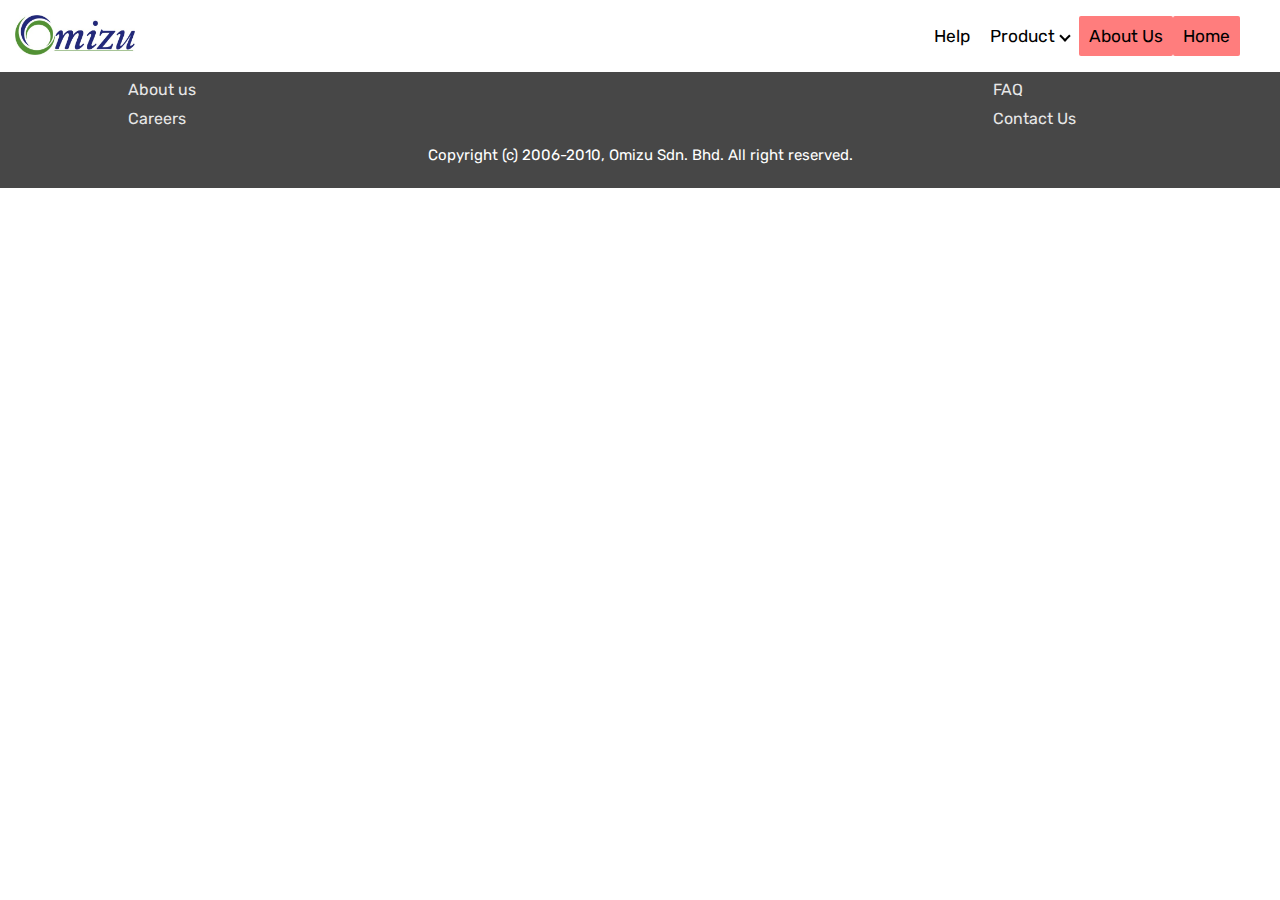
==== aboutus.html @ c0d577e2 "V7.1" ====
<!Doctype html>
<html lang="en">
<div id="container">

  <head>
        <!-- Global site tag (gtag.js) - Google Analytics -->
    <script async src="https://www.googletagmanager.com/gtag/js?id=UA-170457967-1"></script>
    <script>
      window.dataLayer = window.dataLayer || [];
      function gtag(){dataLayer.push(arguments);}
       gtag('js', new Date());

       gtag('config', 'UA-170457967-1');
    </script>
    <meta name="viewport" content="width=device-width, initial-scale=1.0">
    <title>Omizu | About us</title>
    <link rel="shortcut icon" href="img/favicon.png" type="image/png">
    <link rel="stylesheet" type="text/css" href="css/aboutus.css">
  </head>
  <header>
    <header>
      <nav id="navbar">
          <span onclick="openNav()">&#9776;</span>
          <a class="alg" href="#"><img class="logo" src="img/omizu-logo.jpg" alt="omizu logo"></a>
            <ul>
              <li class="a"><a id="a" onclick="undone()" class="cu" href="#" style="background-color: #ff7d7d;">Home</a></li>
              <li class="b"><a id="b" onclick="undone()" href="#" style="background-color: #ff7d7d;">About Us</a></li>
              <div class="drop">
                 <button class="dropbtn">Product <i class="arrow down"></i></button>
                 <div class="drop-content">
                  <div class="dropp">
                    <button class="homebtn"><a href="ht.html"><i class="arrow left"></i> Home Therapy</a></button>
                    <div class="home-content">
                      <a href="ch.html">Chinese Herbs</a>
                    </div>
                  </div>
                   <a class="nav-bapII" href="bapII.html">Body Acu-Pro II</a>
                   <a href="osz.html">Oshinizu</a>
                 </div>
              </div>
              <li class="d"><a id="d" href="help.html">Help</a></li>
            </ul>
        </nav>
    </header>

<div id="msnav" class="snav">
  <div id="snava">
    <a id="close" href="javascript:void(0)" class="close" onclick="cNav()"><img src="img/x.png" alt="X" class="x"></a>
    <a class="home" href="index.html">Home</a>
    <a href="aboutus.html">About Us</a>
    <button class="nsect" href="#">Product  <i class="arrow down"></i></button>
    <div class="nsec" >
      <a href="bapII.html"><i class="arrow right"></i>Body Acu-Pro II</a>
      <a href="ht.html"><i class="arrow right"></i>Home Therapy</a>
      <a href="osz.html"><i class="arrow right"></i>Oshinizu</a>
    </div>
    <a href="help.html">Help</a>
  </div>
</div>

  <body>

  </body>

  <footer>
    <div class="omz">
      <h3 class="h12">Omizu</h3>
      <a onclick="undone()" href="#" class="f1">About us</a>
      <a onclick="undone()" href="#" class="f1">Careers</a>
    </div>

    <div class="cs">
      <h3 class="h12">Customer Service</h3>
      <a href="help.html" class="f1">FAQ</a>
      <a href="help.html" class="f1">Contact Us</a>
    </div>

    <div class="copy">
      <p>Copyright (c) 2006-2010, Omizu Sdn. Bhd. All right reserved.</p>
    </div>
</div>
</footer>
</html>

<script type="text/javascript">
  var sideNav = document.getElementById("msnav")
  var sideNavA = document.getElementById("snava")
  var nav = document.getElementsByClassName("nsect")
  var i;

  function openNav() {
    msnav.style.width = "50%";
    msnav.style.height = "110%"
    msnav.style.filter = "drop-shadow(2px 2px 5px #000000)";
    snava.style.display = "block";
    document.body.style.overflow = "hidden";
  }

  function cNav() {
    msnav.style.width = "0";
    msnav.style.height = "0"
    snava.style.display = "none";
    document.body.style.overflow = "auto";
  }

  function undone() {
    alert("Under contruction!");
  }

  for (i = 0; i < nav.length; i++) {
    nav[i].addEventListener("click", function() {
      this.classList.toggle("active");
      var content = this.nextElementSibling;
      if (content.style.display === "block") {
        content.style.display = "none"; 
      } else {
        content.style.display = "block";
      }
    })
  }
</script>
---- css/aboutus.css ----
@import url('https://fonts.googleapis.com/css?family=Rubik');
@import url('https://fonts.googleapis.com/css?family=Lato');

* {
  box-sizing: border-box;
}

span {
  display: none;
  cursor: pointer;
}

.snav a {
  text-decoration: none;
  color: #FFFFFF;
  display: none;
}

header {
  z-index: 5;
  background-color: #FFFFFF;
  position: fixed;
  left: 0;
  right: 0;
}

body {
  margin: 0;
  padding-right: 0;
}

#container {
  overflow-x: hidden;
}

.alg {
  width: 120px;
  display: block;
}

.logo {
  width: 120px;
  height: 40px;
  cursor: pointer;
  position: absolute;
  z-index: 1;
  margin: 15px 0px 0px 15px;
}

li a {
  text-decoration: none;
  color: #000000;
  font-family: 'Rubik', sans-serif;
  display: inline;
  z-index: 1;
  padding: 10px;
  float: right;
  font-size: 13pt;
  border-radius: 2px;
}

nav ul{
  margin-right: 40px;
  float: right;
  display: grid;
  grid-template-rows: 1fr;
  grid-template-columns: auto;
}

nav li {
  border-radius: 2px;
  display: inline;
}

.a {
  justify-self: center;
  align-self: center;
  grid-column: 4/4;
  grid-row: 1/1;
}

.b {
  justify-self: center;
  align-self: center;
  grid-column: 3/3;
  grid-row: 1/1;
}

.drop {
  justify-self: center;
  align-self: center;
  grid-column: 2/2;
  grid-row: 1/1;
}

.d {
  justify-self: center;
  align-self: center;
  grid-column: 1/1;
  grid-row: 1/1;
}

.dropbtn , .homebtn{
  border: 0;
  background-color: #fff;
  text-decoration: none;
  color: #000000;
  font-family: 'Rubik', sans-serif;
  display: inline;
  z-index: 1;
  padding: 10px;
  float: right;
  font-size: 13pt;
  border-radius: 2px;
  transition: 350ms linear;
}

.navbar a:hover, .drop:hover .dropbtn {
  transition: 350ms linear;
  background-color: #c5c5c5;
}

.dropp:hover .homebtn {
  transition: 350ms linear;
  background-color: rgb(241, 241, 241);
}

nav ul li:hover {
  transition: 350ms linear;
  background-color: #c5c5c5;
}

.drop-content , .home-content{
  display: none;
  position: absolute;
  margin-top: 40px;
  z-index: 1;
  background-color: white;
  border-radius: 2px;
}

.nav-bapII {
  margin-top: 40px;
}

.drop {
  overflow: hidden;
}

.drop-content a:hover {
  transition: 350ms linear;
  background-color: rgb(241, 241, 241);
}

.drop-content a {
  text-decoration: none;
  color: #000000;
  font-family: 'Rubik', sans-serif;
  display: block;
  text-align: left;
  padding: 10px;
  float: right;
  font-size: 13pt;
  border-radius: 2px;
  float: none;
  transition: 350ms linear;
}

.homebtn {
  padding: 0;
  width: 100%;
}

.home-content {
  width: 100%;
  margin-top: 0px;
  margin-left: -147px;
}

.home-content a {
  justify-self: center;
  align-self: center;
}

.drop:hover .drop-content , .dropp:hover .home-content{
  display: block;
}

@media only screen and (max-width: 540px) {
  .logo {
    margin-left: auto;
    margin-right: auto;
    display: block;
  }

  #a {
    display: inline;
    float: left;
    margin-top: 10px;
    margin-left: -10px;
  }

  #b {
    display: inline;
    float: left;
    margin-top: 10px;
    margin-left: -10px;
  }

  #c {
    display: inline;
    float: right;
    margin-top: 10px;
    margin-right: 30px;
  }

  #d {
    display: inline;
    float: right;
    margin-top: 10px;
    margin-right: 30px;
  }

  .head {
    padding-top: 65px !important;
  }

  nav {
    padding-bottom: 20px;
  }

  .h1 {
    color: #000000 !important;
  }
  
  .nsect {
    width: 100%;
    height: 100%;
    border: 0;  
    padding: 10px;
    color: rgb(0, 0, 0);
    background-color: #FFFFFF;
    display: block;
    margin: 10px 0 10px 0 !important;
    font-size: 20px;
    font-style: normal;
    text-align: center;
    font-family: 'Lato', sans-serif;
  }

  .nsec {
    display: none;
  }
  
  .nsec a {
    background-color: #ebebeb;
  }
}

@media only screen and (max-width: 485px) {
  span {
    display: block;
    float: right;
    color: #000000;
    font-size: 30px;
    margin-top: 2px;
    margin-right: 30px;
  }

  .snav {
    right: 0;
    background-color: #FFFFFF;
    height: 0;
    width: 0;
    z-index: 6;
    position: absolute;
    transition: 0.3s;
  }

  .snav a {
    padding: 10px;
    color: #FFFFFF;
    background-color: #474747;
    border: 4px solid #333333;
    border-radius: 10px;
    display: block;
    font-size: 16px;
    font-style: normal;
    text-align: center;
    margin: 8px 10px 8px 0px;
    margin-left: 15px;
    font-family: 'Lato', sans-serif;
  }

  .snav a:hover {
    transition: 0.2s;
    background-color: #898989;
    border-color: #333333;
  }

  .home {
    margin-top: 25px !important;
  }

  .x {
    width: 50%;
    height: 50%;
  }

  #snava {
    padding-top: 20px;
    padding-bottom: 20px;
    display: none;
  }

  .close {
    padding: 0 !important;
    margin-top: -5px !important;
    float: right;
    background-color: transparent !important;
    border: 0px !important;
    width: 20%;
    height: 20%;
    transition: transform 1s;
  }

  .close:hover {
    background-color: transparent !important;
    transform: rotate(360deg);
  }

  .logo {
    width: 120px;
    margin-left: 0px !important;
    display: block;
  }

  header {
    height: 75px;
  }

  body {
    padding: 0 !important;
  }

  ul li {
    display: none;
  }

  nav {
    padding-bottom: 0 !important;
  }

  .head {
    padding-top: 35px !important;
    padding-bottom: 0 !important;
  }

  .sticky {
    position: relative;
  }

  .sticky+.content {
    padding-top: 0;
  }

  .h1 {
    text-align: center;
    word-break: break-all;
    color: #000000 !important;
    margin-right: 10px;
    margin-left: 10px;
  }

  .omz {
    display: none;
  }

  .omz a {
    display: none;
  }

  .omz h3 {
    display: none;
  }

  .cs {
    display: none;
  }

  .cs a {
    display: none;
  }

  .cs h3 {
    display: none;
  }

  footer {
    margin-top: 0 !important;
    padding: 0px !important;
    height: 28px;
  }

  .copy {
    margin: 0 !important;
  }

  .copy p {
    font-size: 10px;
  }

  .nsect {
    width: 100%;
    border: 0;  
    padding: 10px;
    color: rgb(0, 0, 0);
    background-color: #FFFFFF;
    display: block;
    margin: 10px 0 10px 0 !important;
    font-size: 18px;
    font-style: normal;
    text-align: center;
    font-family: 'Lato', sans-serif;
  }

  .nsec {
    display: none;
  }

  .nsec a {
    background-color: #ebebeb;
  }
}

.head {
  padding-top: 80px;
  padding-left: 10px;
  padding-bottom: 30px;
  color: #000000;
  font-family: 'Rubik', sans-serif;
  text-align: center;
}

.head a {
  text-decoration: none;
}

.head a:hover {
  color: #1d0e72;
}

.co {
  background-color: #474747;
  border: none;
  color: #FFFFFF;
  text-align: center;
  text-decoration: none;
  display: inline-block;
  font-size: 18px;
  padding-left: 40px;
  padding-right: 40px;
  padding-top: 15px;
  padding-bottom: 15px;
}

.co:hover {
  color: #000000;
  background-color: #b5b5b5;
}

footer {
  font-family: Arial, Helvetica, sans-serif;
  background-color: #474747;
  position: absolute;
  left: 0;
  right: 0;
  padding-bottom: 50px;
}

.h1 {
  color: #e8e8e8;
  font-family: Arial, Helvetica, sans-serif;
}

.f1 {
  text-decoration: none;
  color: #e8e8e8;
  font-family: 'Rubik', sans-serif;
  margin-bottom: 10px;
}

.f1:hover {
  text-decoration: underline;
}

.omz {
  display: inline-grid;
  float: left;
  margin-left: 10%;
}

.h12 {
  color: #FFFFFF;
}

.cs {
  display: inline-grid;
  float: right;
  margin-right: 10%;
}

.copy {
  display: inline-grid;
  color: #FFFFFF;
  font-family: 'Rubik', sans-serif;
  font-size: 15px;
  left: 0;
  right: 0;
  position: absolute;
  text-align: center;
  display: inline-block;
  margin-top: 110px;
}

.arrow {
  border: solid black;
  border-width: 0 2px 2px 0;
  display: inline-block;
  padding: 3px;
  margin-left: 2px;
  margin-bottom: 2px;
}

.down {
  transform: rotate(45deg);
  -webkit-transform: rotate(45deg);
}

.left {
  transform: rotate(-225deg);
  -webkit-transform: rotate(-225deg);
}
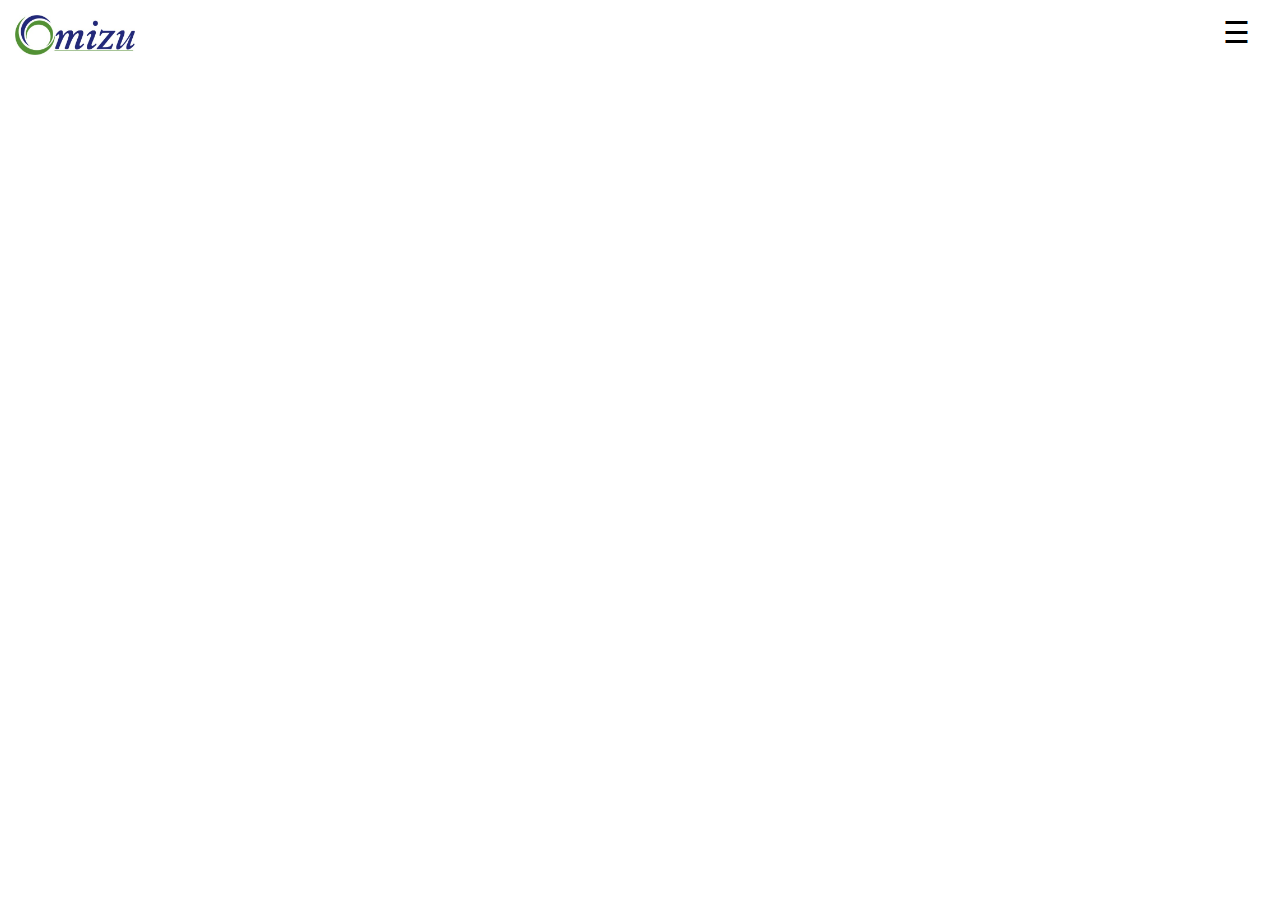
==== commit bb204ee8: "V7.2" ====
--- a/aboutus.html
+++ b/aboutus.html
@@ -15,12 +15,13 @@
     <meta name="viewport" content="width=device-width, initial-scale=1.0">
     <title>Omizu | About us</title>
     <link rel="shortcut icon" href="img/favicon.png" type="image/png">
+    <link rel="stylesheet" type="text/css" href="css/nav.css">
     <link rel="stylesheet" type="text/css" href="css/aboutus.css">
   </head>
   <header>
     <header>
       <nav id="navbar">
-          <span onclick="openNav()">&#9776;</span>
+        <span id="open" onclick="openNav()">&#9776;</span>
           <a class="alg" href="#"><img class="logo" src="img/omizu-logo.jpg" alt="omizu logo"></a>
             <ul>
               <li class="a"><a id="a" onclick="undone()" class="cu" href="#" style="background-color: #ff7d7d;">Home</a></li>
@@ -40,23 +41,22 @@
               </div>
               <li class="d"><a id="d" href="help.html">Help</a></li>
             </ul>
-        </nav>
+            <div id="msnav" class="">
+              <span id="close" class="close" onclick="cNav()">&#10006;</span>
+              <div id="snava">
+                <a class="home" href="index.html">Home</a>
+                <a href="aboutus.html">About Us</a>
+                <button class="nsect" href="#">Product  <i class="arrow down"></i></button>
+                <div id="nsec" class="nsec" >
+                    <a href="bapII.html"><i class="arrow right"></i>Body Acu-Pro II</a>
+                    <a href="ht.html"><i class="arrow right"></i>Home Therapy</a>
+                    <a href="osz.html"><i class="arrow right"></i>Oshinizu</a>
+                </div>
+                <a href="help.html">Help</a>
+              </div>
+            </div>
+          </nav>
     </header>
-
-<div id="msnav" class="snav">
-  <div id="snava">
-    <a id="close" href="javascript:void(0)" class="close" onclick="cNav()"><img src="img/x.png" alt="X" class="x"></a>
-    <a class="home" href="index.html">Home</a>
-    <a href="aboutus.html">About Us</a>
-    <button class="nsect" href="#">Product  <i class="arrow down"></i></button>
-    <div class="nsec" >
-      <a href="bapII.html"><i class="arrow right"></i>Body Acu-Pro II</a>
-      <a href="ht.html"><i class="arrow right"></i>Home Therapy</a>
-      <a href="osz.html"><i class="arrow right"></i>Oshinizu</a>
-    </div>
-    <a href="help.html">Help</a>
-  </div>
-</div>
 
   <body>
 
@@ -82,40 +82,4 @@
 </footer>
 </html>
 
-<script type="text/javascript">
-  var sideNav = document.getElementById("msnav")
-  var sideNavA = document.getElementById("snava")
-  var nav = document.getElementsByClassName("nsect")
-  var i;
-
-  function openNav() {
-    msnav.style.width = "50%";
-    msnav.style.height = "110%"
-    msnav.style.filter = "drop-shadow(2px 2px 5px #000000)";
-    snava.style.display = "block";
-    document.body.style.overflow = "hidden";
-  }
-
-  function cNav() {
-    msnav.style.width = "0";
-    msnav.style.height = "0"
-    snava.style.display = "none";
-    document.body.style.overflow = "auto";
-  }
-
-  function undone() {
-    alert("Under contruction!");
-  }
-
-  for (i = 0; i < nav.length; i++) {
-    nav[i].addEventListener("click", function() {
-      this.classList.toggle("active");
-      var content = this.nextElementSibling;
-      if (content.style.display === "block") {
-        content.style.display = "none"; 
-      } else {
-        content.style.display = "block";
-      }
-    })
-  }
-</script>
+<script src="js/js.js"></script>
--- a/css/nav.css
+++ b/css/nav.css
@@ -0,0 +1,773 @@
+* {
+    box-sizing: border-box;
+}
+  
+span {
+    display: none;
+    cursor: pointer;
+  }
+  
+.snav a {
+    text-decoration: none;
+    color: #FFFFFF;
+    display: none;
+}
+  
+header {
+    z-index: 5;
+    background-color: #FFFFFF;
+    position: fixed;
+    left: 0;
+    right: 0;
+}
+  
+body {
+    margin: 0;
+    padding-right: 0;
+}
+  
+#container {
+    overflow-x: hidden;
+}
+  
+.alg {
+    width: 120px;
+    display: block;
+}
+  
+.logo {
+    width: 120px;
+    height: 40px;
+    cursor: pointer;
+    position: absolute;
+    z-index: 1;
+    margin: 15px 0px 0px 15px;
+}
+  
+li a {
+    text-decoration: none;
+    color: #000000;
+    font-family: 'Rubik', sans-serif;
+    display: inline;
+    z-index: 1;
+    padding: 10px;
+    float: right;
+    font-size: 13pt;
+    border-radius: 2px;
+}
+  
+nav ul{
+    margin-right: 40px;
+    float: right;
+    display: grid;
+    grid-template-rows: 1fr;
+    grid-template-columns: auto;
+}
+  
+nav li {
+    border-radius: 2px;
+    display: inline;
+}
+  
+.a {
+    justify-self: center;
+    align-self: center;
+    grid-column: 4/4;
+    grid-row: 1/1;
+}
+  
+.b {
+    justify-self: center;
+    align-self: center;
+    grid-column: 3/3;
+    grid-row: 1/1;
+}
+  
+.drop {
+    justify-self: center;
+    align-self: center;
+    grid-column: 2/2;
+    grid-row: 1/1;
+}
+  
+.d {
+    justify-self: center;
+    align-self: center;
+    grid-column: 1/1;
+    grid-row: 1/1;
+}
+  
+.dropbtn , .homebtn{
+    border: 0;
+    background-color: #fff;
+    text-decoration: none;
+    color: #000000;
+    font-family: 'Rubik', sans-serif;
+    display: inline;
+    z-index: 1;
+    padding: 10px;
+    float: right;
+    font-size: 13pt;
+    border-radius: 2px;
+    transition: 350ms linear;
+}
+  
+.navbar a:hover, .drop:hover .dropbtn {
+    transition: 350ms linear;
+    background-color: #c5c5c5;
+}
+  
+.dropp:hover .homebtn {
+    transition: 350ms linear;
+    background-color: rgb(241, 241, 241);
+}
+  
+nav ul li:hover {
+    transition: 350ms linear;
+    background-color: #c5c5c5;
+}
+  
+.drop-content , .home-content{
+    display: none;
+    position: absolute;
+    margin-top: 40px;
+    z-index: 1;
+    background-color: white;
+    border-radius: 2px;
+}
+  
+.drop:hover .drop-content , .dropp:hover .home-content{
+  display: block;
+}
+
+.wk {
+  background-color: #f3f3f3;
+  padding: 2px;
+}
+
+.nav-bapII {
+    margin-top: 40px;
+}
+  
+.drop {
+    overflow: hidden;
+}
+  
+.drop-content a:hover {
+    transition: 350ms linear;
+    background-color: rgb(241, 241, 241);
+}
+  
+.drop-content a {
+    text-decoration: none;
+    color: #000000;
+    font-family: 'Rubik', sans-serif;
+    display: block;
+    text-align: left;
+    padding: 10px;
+    float: right;
+    font-size: 13pt;
+    border-radius: 2px;
+    float: none;
+    transition: 350ms linear;
+}
+
+.homebtn {
+    padding: 0;
+    width: 100%;
+}
+ 
+.home-content {
+    width: 100% !important;
+    margin-top: 0px !important;
+    margin-left: -147px !important;
+}
+  
+.home-content a {
+    justify-self: center;
+    align-self: center;
+}
+
+.msnav {
+    background-color: #fff;
+    padding: 0 0 0 0;
+    margin-right: 0 !important;
+    transition: ease 200ms;
+  }
+  
+  .close {
+    margin: 15px 30px 0 0;
+    position: relative;
+    float: right;
+    transition: ease 500ms;
+    display: none;
+  }
+  
+  #snava {
+    padding-top: 60px;
+    display: none;
+    transition: ease 500ms;
+  }
+  
+  .msnav a {
+    text-align: center;
+    z-index: 1;
+    display: list-item;
+    padding: 10px;
+    margin: 10px 0 10px 0 !important;
+    text-decoration: none;
+    color: #000;
+    font-size: 18px;
+    font-style: normal;
+    font-family: 'Lato', sans-serif;
+    transition: ease 500ms;
+  }
+  
+  .nsec {
+    display: none;
+    background-color: #f3f3f3;
+    transition: ease 500ms;
+  }
+
+  .down {
+    transform: rotate(45deg);
+    -webkit-transform: rotate(45deg);
+  }
+  
+  .left {
+    transform: rotate(-225deg);
+    -webkit-transform: rotate(-225deg);
+  }
+
+  .right {
+    transform: rotate(-45deg);
+    -webkit-transform: rotate(-45deg);
+    margin-right: 10px;
+  }
+
+  
+
+  .sec3 {
+    max-height: 0;
+    overflow: hidden;
+    background-color: #2c2c2c;
+    transition: 0.5s;
+  }
+  
+  .sec3 img{
+    cursor: pointer;
+    width: 15%;
+    margin-top: 50px;
+    margin-bottom: 50px;
+    margin-left: 20px;
+    border-radius: 5px;
+  }
+
+  #open {
+    display: none;
+  }
+
+  @media (min-width: 1025px) and (max-width: 1280px) {
+    /*Tablet portrait*/
+    #open {
+      display: block;
+    }
+
+    span {
+      display: block;
+      float: right;
+      color: #000000;
+      font-size: 30px;
+      margin-top: 15px;
+      margin-right: 30px;
+    }
+  
+    .snav {
+      right: 0;
+      background-color: #FFFFFF;
+      height: 0;
+      width: 0;
+      z-index: 6;
+      position: absolute;
+      transition: 0.3s;
+    }
+  
+    .snav a {
+      padding: 10px;
+      color: rgb(0, 0, 0);
+      background-color: #FFFFFF;
+      display: block;
+      margin: 10px 0 10px 0;
+      font-size: 18px;
+      font-style: normal;
+      text-align: center;
+      font-family: 'Lato', sans-serif;
+    }
+  
+    .snav a:hover {
+      transition: 0.2s;
+      background-color: #d6d6d6;
+    }
+  
+    .home {
+      margin-top: 25px !important;
+    }
+  
+    .x {
+      width: 50%;
+      height: 50%;
+    }
+  
+    header {
+      height: 75px;
+    }
+  
+    body {
+      padding: 0 !important;
+    }
+  
+    nav ul {
+      display: none;
+    }
+  
+    .head {
+      padding-top: 35px !important;
+      padding-bottom: 0 !important;
+    }
+  
+    .sticky {
+      position: relative;
+    }
+  
+    .sticky+.content {
+      padding-top: 0;
+    }
+  
+    .h1 {
+      text-align: center;
+      word-break: break-all;
+      color: #000000 !important;
+      margin: 50px 10px 0px 10px;
+    }
+  
+    .omz {
+      display: none !important;
+    }
+  
+    .cs {
+      display: none !important;
+    }
+  
+    footer {
+      margin-top: 0 !important;
+      padding: 0px !important;
+      height: 28px;
+    }
+  
+    .copy {
+      margin: 0 !important;
+    }
+  
+    .copy p {
+      font-size: 10px;
+    }
+  
+    .nsect {
+      width: 100%;
+      border: 0;  
+      padding: 10px;
+      color: rgb(0, 0, 0);
+      background-color: #FFFFFF;
+      display: block;
+      margin: 10px 0 10px 0 !important;
+      font-size: 18px;
+      font-style: normal;
+      text-align: center;
+      font-family: 'Lato', sans-serif;
+    }
+  
+    .sec3 img {
+      align-self: center;
+      width: 150px !important;
+    }
+  }
+  
+  @media (min-width: 768px) and (max-width: 1024px) { 
+      /*Tablet landscape*/
+      #open {
+        display: block;
+      }
+      
+      span {
+        display: block;
+        float: right;
+        color: #000000;
+        font-size: 30px;
+        margin-top: 15px;
+        margin-right: 30px;
+      }
+    
+      .snav {
+        right: 0;
+        background-color: #FFFFFF;
+        height: 0;
+        width: 0;
+        z-index: 6;
+        position: absolute;
+        transition: 0.3s;
+      }
+    
+      .snav a {
+        padding: 10px;
+        color: rgb(0, 0, 0);
+        background-color: #FFFFFF;
+        display: block;
+        margin: 10px 0 10px 0;
+        font-size: 18px;
+        font-style: normal;
+        text-align: center;
+        font-family: 'Lato', sans-serif;
+      }
+    
+      .snav a:hover {
+        transition: 0.2s;
+        background-color: #d6d6d6;
+      }
+    
+      .home {
+        margin-top: 25px !important;
+      }
+    
+      .x {
+        width: 50%;
+        height: 50%;
+      }
+    
+      header {
+        height: 75px;
+      }
+    
+      body {
+        padding: 0 !important;
+      }
+    
+      nav ul {
+        display: none;
+      }
+    
+      .head {
+        padding-top: 35px !important;
+        padding-bottom: 0 !important;
+      }
+    
+      .sticky {
+        position: relative;
+      }
+    
+      .sticky+.content {
+        padding-top: 0;
+      }
+    
+      .h1 {
+        text-align: center;
+        word-break: break-all;
+        color: #000000 !important;
+        margin: 50px 10px 0px 10px;
+      }
+    
+      .omz {
+        display: none !important;
+      }
+    
+      .cs {
+        display: none !important;
+      }
+    
+      footer {
+        margin-top: 0 !important;
+        padding: 0px !important;
+        height: 28px;
+      }
+    
+      .copy {
+        margin: 0 !important;
+      }
+    
+      .copy p {
+        font-size: 10px;
+      }
+    
+      .nsect {
+        width: 100%;
+        border: 0;  
+        padding: 10px;
+        color: rgb(0, 0, 0);
+        background-color: #FFFFFF;
+        display: block;
+        margin: 10px 0 10px 0 !important;
+        font-size: 18px;
+        font-style: normal;
+        text-align: center;
+        font-family: 'Lato', sans-serif;
+      }
+    
+      .sec3 img {
+        align-self: center;
+        width: 150px !important;
+      }
+  }
+
+  @media (min-width: 481px) and (max-width: 767) {
+      /*Smartphone*/
+   #open {
+      display: block;
+   }
+
+    span {
+    display: block;
+    float: right;
+    color: #000000;
+    font-size: 30px;
+    margin-top: 15px;
+    margin-right: 30px;
+  }
+
+  .snav {
+    right: 0;
+    background-color: #FFFFFF;
+    height: 0;
+    width: 0;
+    z-index: 6;
+    position: absolute;
+    transition: 0.3s;
+  }
+
+  .snav a {
+    padding: 20px;
+    color: rgb(0, 0, 0);
+    background-color: #FFFFFF;
+    display: block;
+    margin: 10px 0 10px 0;
+    font-size: 20px;
+    font-style: bold;
+    text-align: center;
+    font-family: 'Lato', sans-serif;
+  }
+
+  .snav a:hover {
+    transition: 0.2s;
+    background-color: #d6d6d6;
+  }
+
+  .home {
+    margin-top: 25px !important;
+  }
+
+  .x {
+    width: 50%;
+    height: 50%;
+  }
+
+  .logo {
+    width: 120px;
+    margin-left: 0px !important;
+    display: block;
+  }
+
+  header {
+    height: 75px;
+  }
+
+  body {
+    padding: 0 !important;
+  }
+
+  ul li, ul div {
+    display: none;
+  }
+
+  .head {
+    padding-top: 35px !important;
+    padding-bottom: 0 !important;
+  }
+
+  .sticky {
+    position: relative;
+  }
+
+  .sticky+.content {
+    padding-top: 0;
+  }
+
+  .h1 {
+    text-align: center;
+    word-break: break-all;
+    color: #000000 !important;
+    margin: 40px 5px 0px 10px !important;
+  }
+
+  .omz {
+    display: none !important;
+  }
+
+  .cs {
+    display: none !important;
+  }
+
+  footer {
+    margin-top: 0 !important;
+    padding: 0px !important;
+    height: 28px;
+  }
+
+  .copy {
+    margin: 0 !important;
+  }
+
+  .copy p {
+    font-size: 10px;
+  }
+  
+  .nsect {
+    width: 100%;
+    border: 0;  
+    padding: 10px;
+    color: rgb(0, 0, 0);
+    background-color: #FFFFFF;
+    display: block;
+    margin: 10px 0 10px 0 !important;
+    font-size: 18px;
+    font-style: normal;
+    text-align: center;
+    font-family: 'Lato', sans-serif;
+  }
+
+  .sec3 img {
+    align-self: center;
+    width: 150px !important;
+  }
+}
+
+@media (min-width: 320px) and (max-width: 480px) {
+  #open {
+    display: block;
+  }
+
+span {
+    display: block;
+    float: right;
+    color: #000000;
+    font-size: 30px;
+    margin-top: 15px;
+    margin-right: 30px;
+  }
+
+  .snav {
+    right: 0;
+    background-color: #FFFFFF;
+    height: 0;
+    width: 0;
+    z-index: 6;
+    position: absolute;
+    transition: 0.3s;
+  }
+
+  .snav a {
+    padding: 10px;
+    color: rgb(0, 0, 0);
+    background-color: #FFFFFF;
+    display: block;
+    margin: 10px 0 10px 0;
+    font-size: 18px;
+    font-style: normal;
+    text-align: center;
+    font-family: 'Lato', sans-serif;
+  }
+
+  .snav a:hover {
+    transition: 0.2s;
+    background-color: #d6d6d6;
+  }
+
+  .home {
+    margin-top: 25px !important;
+  }
+
+  .x {
+    width: 50%;
+    height: 50%;
+  }
+
+  header {
+    height: 75px;
+  }
+
+  body {
+    padding: 0 !important;
+  }
+
+  nav ul {
+    display: none;
+  }
+
+  .head {
+    padding-top: 35px !important;
+    padding-bottom: 0 !important;
+  }
+
+  .sticky {
+    position: relative;
+  }
+
+  .sticky+.content {
+    padding-top: 0;
+  }
+
+  .h1 {
+    text-align: center;
+    word-break: break-all;
+    color: #000000 !important;
+    margin: 50px 10px 0px 10px;
+  }
+
+  .omz {
+    display: none !important;
+  }
+
+  .cs {
+    display: none !important;
+  }
+
+  footer {
+    margin-top: 0 !important;
+    padding: 0px !important;
+    height: 28px;
+  }
+
+  .copy {
+    margin: 0 !important;
+  }
+
+  .copy p {
+    font-size: 10px;
+  }
+
+  .nsect {
+    width: 100%;
+    border: 0;  
+    padding: 10px;
+    color: rgb(0, 0, 0);
+    background-color: #FFFFFF;
+    display: block;
+    margin: 10px 0 10px 0 !important;
+    font-size: 18px;
+    font-style: normal;
+    text-align: center;
+    font-family: 'Lato', sans-serif;
+  }
+
+  .sec3 img {
+    align-self: center;
+    width: 150px !important;
+  }
+}--- a/css/aboutus.css
+++ b/css/aboutus.css
@@ -1,436 +1,10 @@
 @import url('https://fonts.googleapis.com/css?family=Rubik');
 @import url('https://fonts.googleapis.com/css?family=Lato');
 
-* {
-  box-sizing: border-box;
-}
-
-span {
-  display: none;
-  cursor: pointer;
-}
-
-.snav a {
-  text-decoration: none;
-  color: #FFFFFF;
-  display: none;
-}
-
-header {
-  z-index: 5;
-  background-color: #FFFFFF;
-  position: fixed;
-  left: 0;
-  right: 0;
-}
-
-body {
-  margin: 0;
-  padding-right: 0;
-}
-
-#container {
-  overflow-x: hidden;
-}
-
-.alg {
-  width: 120px;
-  display: block;
-}
-
-.logo {
-  width: 120px;
-  height: 40px;
-  cursor: pointer;
-  position: absolute;
-  z-index: 1;
-  margin: 15px 0px 0px 15px;
-}
-
-li a {
-  text-decoration: none;
-  color: #000000;
-  font-family: 'Rubik', sans-serif;
-  display: inline;
-  z-index: 1;
-  padding: 10px;
-  float: right;
-  font-size: 13pt;
-  border-radius: 2px;
-}
-
-nav ul{
-  margin-right: 40px;
-  float: right;
-  display: grid;
-  grid-template-rows: 1fr;
-  grid-template-columns: auto;
-}
-
-nav li {
-  border-radius: 2px;
-  display: inline;
-}
-
-.a {
-  justify-self: center;
-  align-self: center;
-  grid-column: 4/4;
-  grid-row: 1/1;
-}
-
-.b {
-  justify-self: center;
-  align-self: center;
-  grid-column: 3/3;
-  grid-row: 1/1;
-}
-
-.drop {
-  justify-self: center;
-  align-self: center;
-  grid-column: 2/2;
-  grid-row: 1/1;
-}
-
-.d {
-  justify-self: center;
-  align-self: center;
-  grid-column: 1/1;
-  grid-row: 1/1;
-}
-
-.dropbtn , .homebtn{
-  border: 0;
-  background-color: #fff;
-  text-decoration: none;
-  color: #000000;
-  font-family: 'Rubik', sans-serif;
-  display: inline;
-  z-index: 1;
-  padding: 10px;
-  float: right;
-  font-size: 13pt;
-  border-radius: 2px;
-  transition: 350ms linear;
-}
-
-.navbar a:hover, .drop:hover .dropbtn {
-  transition: 350ms linear;
-  background-color: #c5c5c5;
-}
-
-.dropp:hover .homebtn {
-  transition: 350ms linear;
-  background-color: rgb(241, 241, 241);
-}
-
-nav ul li:hover {
-  transition: 350ms linear;
-  background-color: #c5c5c5;
-}
-
-.drop-content , .home-content{
-  display: none;
-  position: absolute;
-  margin-top: 40px;
-  z-index: 1;
-  background-color: white;
-  border-radius: 2px;
-}
-
-.nav-bapII {
-  margin-top: 40px;
-}
-
-.drop {
-  overflow: hidden;
-}
-
-.drop-content a:hover {
-  transition: 350ms linear;
-  background-color: rgb(241, 241, 241);
-}
-
-.drop-content a {
-  text-decoration: none;
-  color: #000000;
-  font-family: 'Rubik', sans-serif;
-  display: block;
-  text-align: left;
-  padding: 10px;
-  float: right;
-  font-size: 13pt;
-  border-radius: 2px;
-  float: none;
-  transition: 350ms linear;
-}
-
-.homebtn {
-  padding: 0;
-  width: 100%;
-}
-
-.home-content {
-  width: 100%;
-  margin-top: 0px;
-  margin-left: -147px;
-}
-
-.home-content a {
-  justify-self: center;
-  align-self: center;
-}
-
-.drop:hover .drop-content , .dropp:hover .home-content{
-  display: block;
-}
-
 @media only screen and (max-width: 540px) {
-  .logo {
-    margin-left: auto;
-    margin-right: auto;
-    display: block;
-  }
-
-  #a {
-    display: inline;
-    float: left;
-    margin-top: 10px;
-    margin-left: -10px;
-  }
-
-  #b {
-    display: inline;
-    float: left;
-    margin-top: 10px;
-    margin-left: -10px;
-  }
-
-  #c {
-    display: inline;
-    float: right;
-    margin-top: 10px;
-    margin-right: 30px;
-  }
-
-  #d {
-    display: inline;
-    float: right;
-    margin-top: 10px;
-    margin-right: 30px;
-  }
-
-  .head {
-    padding-top: 65px !important;
-  }
-
-  nav {
-    padding-bottom: 20px;
-  }
-
-  .h1 {
-    color: #000000 !important;
-  }
-  
-  .nsect {
-    width: 100%;
-    height: 100%;
-    border: 0;  
-    padding: 10px;
-    color: rgb(0, 0, 0);
-    background-color: #FFFFFF;
-    display: block;
-    margin: 10px 0 10px 0 !important;
-    font-size: 20px;
-    font-style: normal;
-    text-align: center;
-    font-family: 'Lato', sans-serif;
-  }
-
-  .nsec {
-    display: none;
-  }
-  
-  .nsec a {
-    background-color: #ebebeb;
-  }
 }
 
 @media only screen and (max-width: 485px) {
-  span {
-    display: block;
-    float: right;
-    color: #000000;
-    font-size: 30px;
-    margin-top: 2px;
-    margin-right: 30px;
-  }
-
-  .snav {
-    right: 0;
-    background-color: #FFFFFF;
-    height: 0;
-    width: 0;
-    z-index: 6;
-    position: absolute;
-    transition: 0.3s;
-  }
-
-  .snav a {
-    padding: 10px;
-    color: #FFFFFF;
-    background-color: #474747;
-    border: 4px solid #333333;
-    border-radius: 10px;
-    display: block;
-    font-size: 16px;
-    font-style: normal;
-    text-align: center;
-    margin: 8px 10px 8px 0px;
-    margin-left: 15px;
-    font-family: 'Lato', sans-serif;
-  }
-
-  .snav a:hover {
-    transition: 0.2s;
-    background-color: #898989;
-    border-color: #333333;
-  }
-
-  .home {
-    margin-top: 25px !important;
-  }
-
-  .x {
-    width: 50%;
-    height: 50%;
-  }
-
-  #snava {
-    padding-top: 20px;
-    padding-bottom: 20px;
-    display: none;
-  }
-
-  .close {
-    padding: 0 !important;
-    margin-top: -5px !important;
-    float: right;
-    background-color: transparent !important;
-    border: 0px !important;
-    width: 20%;
-    height: 20%;
-    transition: transform 1s;
-  }
-
-  .close:hover {
-    background-color: transparent !important;
-    transform: rotate(360deg);
-  }
-
-  .logo {
-    width: 120px;
-    margin-left: 0px !important;
-    display: block;
-  }
-
-  header {
-    height: 75px;
-  }
-
-  body {
-    padding: 0 !important;
-  }
-
-  ul li {
-    display: none;
-  }
-
-  nav {
-    padding-bottom: 0 !important;
-  }
-
-  .head {
-    padding-top: 35px !important;
-    padding-bottom: 0 !important;
-  }
-
-  .sticky {
-    position: relative;
-  }
-
-  .sticky+.content {
-    padding-top: 0;
-  }
-
-  .h1 {
-    text-align: center;
-    word-break: break-all;
-    color: #000000 !important;
-    margin-right: 10px;
-    margin-left: 10px;
-  }
-
-  .omz {
-    display: none;
-  }
-
-  .omz a {
-    display: none;
-  }
-
-  .omz h3 {
-    display: none;
-  }
-
-  .cs {
-    display: none;
-  }
-
-  .cs a {
-    display: none;
-  }
-
-  .cs h3 {
-    display: none;
-  }
-
-  footer {
-    margin-top: 0 !important;
-    padding: 0px !important;
-    height: 28px;
-  }
-
-  .copy {
-    margin: 0 !important;
-  }
-
-  .copy p {
-    font-size: 10px;
-  }
-
-  .nsect {
-    width: 100%;
-    border: 0;  
-    padding: 10px;
-    color: rgb(0, 0, 0);
-    background-color: #FFFFFF;
-    display: block;
-    margin: 10px 0 10px 0 !important;
-    font-size: 18px;
-    font-style: normal;
-    text-align: center;
-    font-family: 'Lato', sans-serif;
-  }
-
-  .nsec {
-    display: none;
-  }
-
-  .nsec a {
-    background-color: #ebebeb;
-  }
 }
 
 .head {
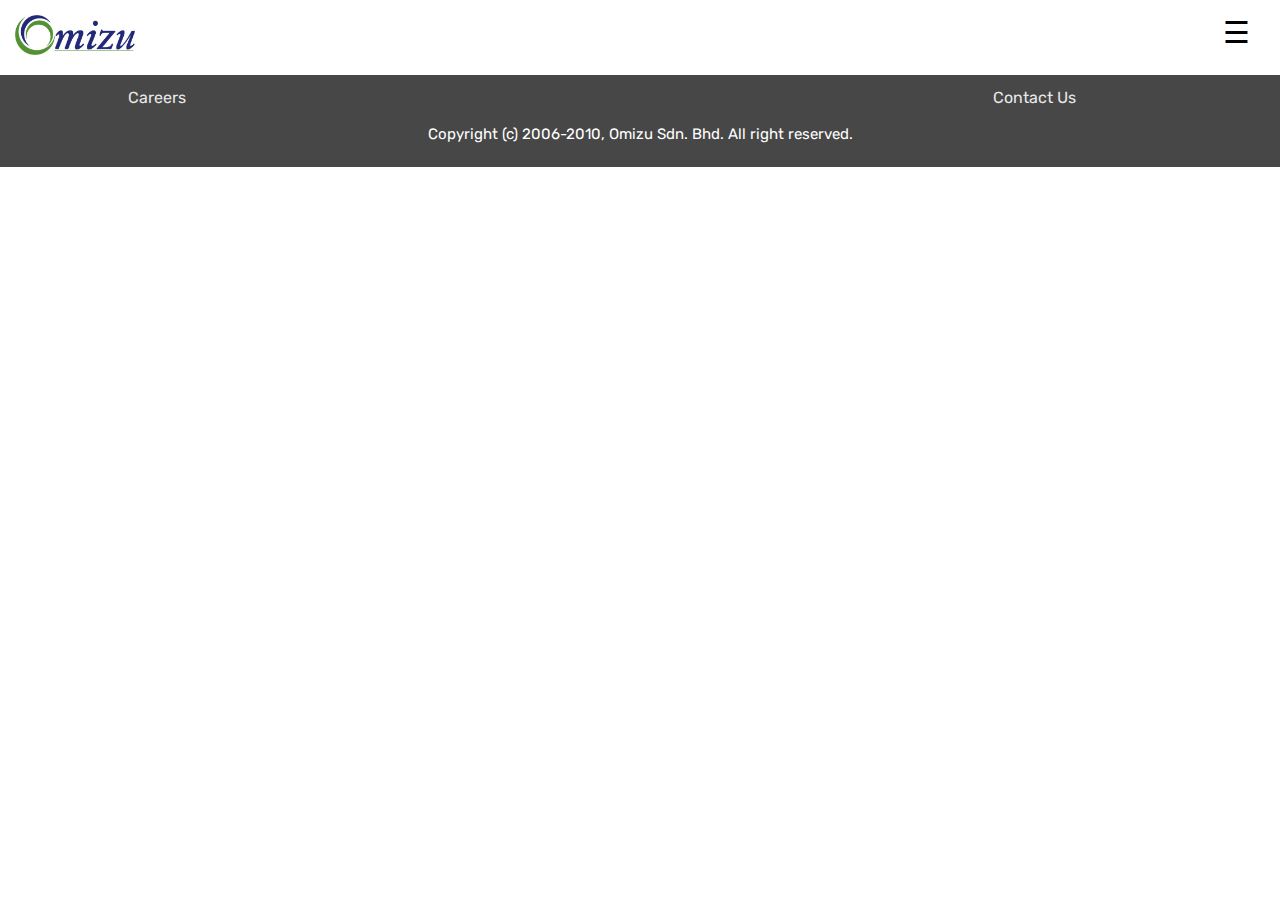
==== commit d714d617: "Meta update 7.2.1" ====
--- a/aboutus.html
+++ b/aboutus.html
@@ -13,10 +13,21 @@
        gtag('config', 'UA-170457967-1');
     </script>
     <meta name="viewport" content="width=device-width, initial-scale=1.0">
-    <title>Omizu | About us</title>
-    <link rel="shortcut icon" href="img/favicon.png" type="image/png">
+    <title>The history of Omizu Sdn Bhd</title>
+    <link rel="shortcut icon" href="favicon.ico">
     <link rel="stylesheet" type="text/css" href="css/nav.css">
     <link rel="stylesheet" type="text/css" href="css/aboutus.css">
+    <meta name="Description" content="Home therapy is our number one priority. We sell health care product to improve your life!">
+    <meta name="Keywords" content="Omizu Sdn Bhd, Omizu, health, health care, acupuncture, sauna, Malaysia">
+    <meta property="og:type" content="company">
+    <meta property="og:image" content="https://omizu.com.my/img/logonew.png">
+    <meta property="og:url" content="https://omizu.com.my/aboutus">
+    <meta property="og:title" content="The history of Omizu Sdn Bhd">
+    <meta property="og:description" content="Home therapy is our number 1 priority!">
+    <meta property="og:site_name" content="Omizu">
+    <meta name="twitter:card" content="summary">
+    <meta name="twitter:title" content="The history of Omizu Sdn Bhd">
+    <link rel="canonical" href="https://omizu.com.my/aboutus">
   </head>
   <header>
     <header>
--- a/css/nav.css
+++ b/css/nav.css
@@ -267,6 +267,14 @@
     display: none;
   }
 
+  .arrow {
+    border: solid black;
+    border-width: 0 2px 2px 0;
+    display: inline-block;
+    padding: 3px;
+    margin-left: 2px;
+    margin-bottom: 2px;
+  }
   @media (min-width: 1025px) and (max-width: 1280px) {
     /*Tablet portrait*/
     #open {
@@ -348,28 +356,6 @@
       word-break: break-all;
       color: #000000 !important;
       margin: 50px 10px 0px 10px;
-    }
-  
-    .omz {
-      display: none !important;
-    }
-  
-    .cs {
-      display: none !important;
-    }
-  
-    footer {
-      margin-top: 0 !important;
-      padding: 0px !important;
-      height: 28px;
-    }
-  
-    .copy {
-      margin: 0 !important;
-    }
-  
-    .copy p {
-      font-size: 10px;
     }
   
     .nsect {
@@ -475,28 +461,6 @@
         margin: 50px 10px 0px 10px;
       }
     
-      .omz {
-        display: none !important;
-      }
-    
-      .cs {
-        display: none !important;
-      }
-    
-      footer {
-        margin-top: 0 !important;
-        padding: 0px !important;
-        height: 28px;
-      }
-    
-      .copy {
-        margin: 0 !important;
-      }
-    
-      .copy p {
-        font-size: 10px;
-      }
-    
       .nsect {
         width: 100%;
         border: 0;  
@@ -646,6 +610,10 @@
     align-self: center;
     width: 150px !important;
   }
+
+  footer {
+    height: 32px;
+  }
 }
 
 @media (min-width: 320px) and (max-width: 480px) {
@@ -653,7 +621,7 @@
     display: block;
   }
 
-span {
+  span {
     display: block;
     float: right;
     color: #000000;
@@ -770,4 +738,8 @@
     align-self: center;
     width: 150px !important;
   }
+
+  footer {
+    height: 32px;
+  }
 }--- a/css/aboutus.css
+++ b/css/aboutus.css
@@ -95,23 +95,4 @@
   text-align: center;
   display: inline-block;
   margin-top: 110px;
-}
-
-.arrow {
-  border: solid black;
-  border-width: 0 2px 2px 0;
-  display: inline-block;
-  padding: 3px;
-  margin-left: 2px;
-  margin-bottom: 2px;
-}
-
-.down {
-  transform: rotate(45deg);
-  -webkit-transform: rotate(45deg);
-}
-
-.left {
-  transform: rotate(-225deg);
-  -webkit-transform: rotate(-225deg);
 }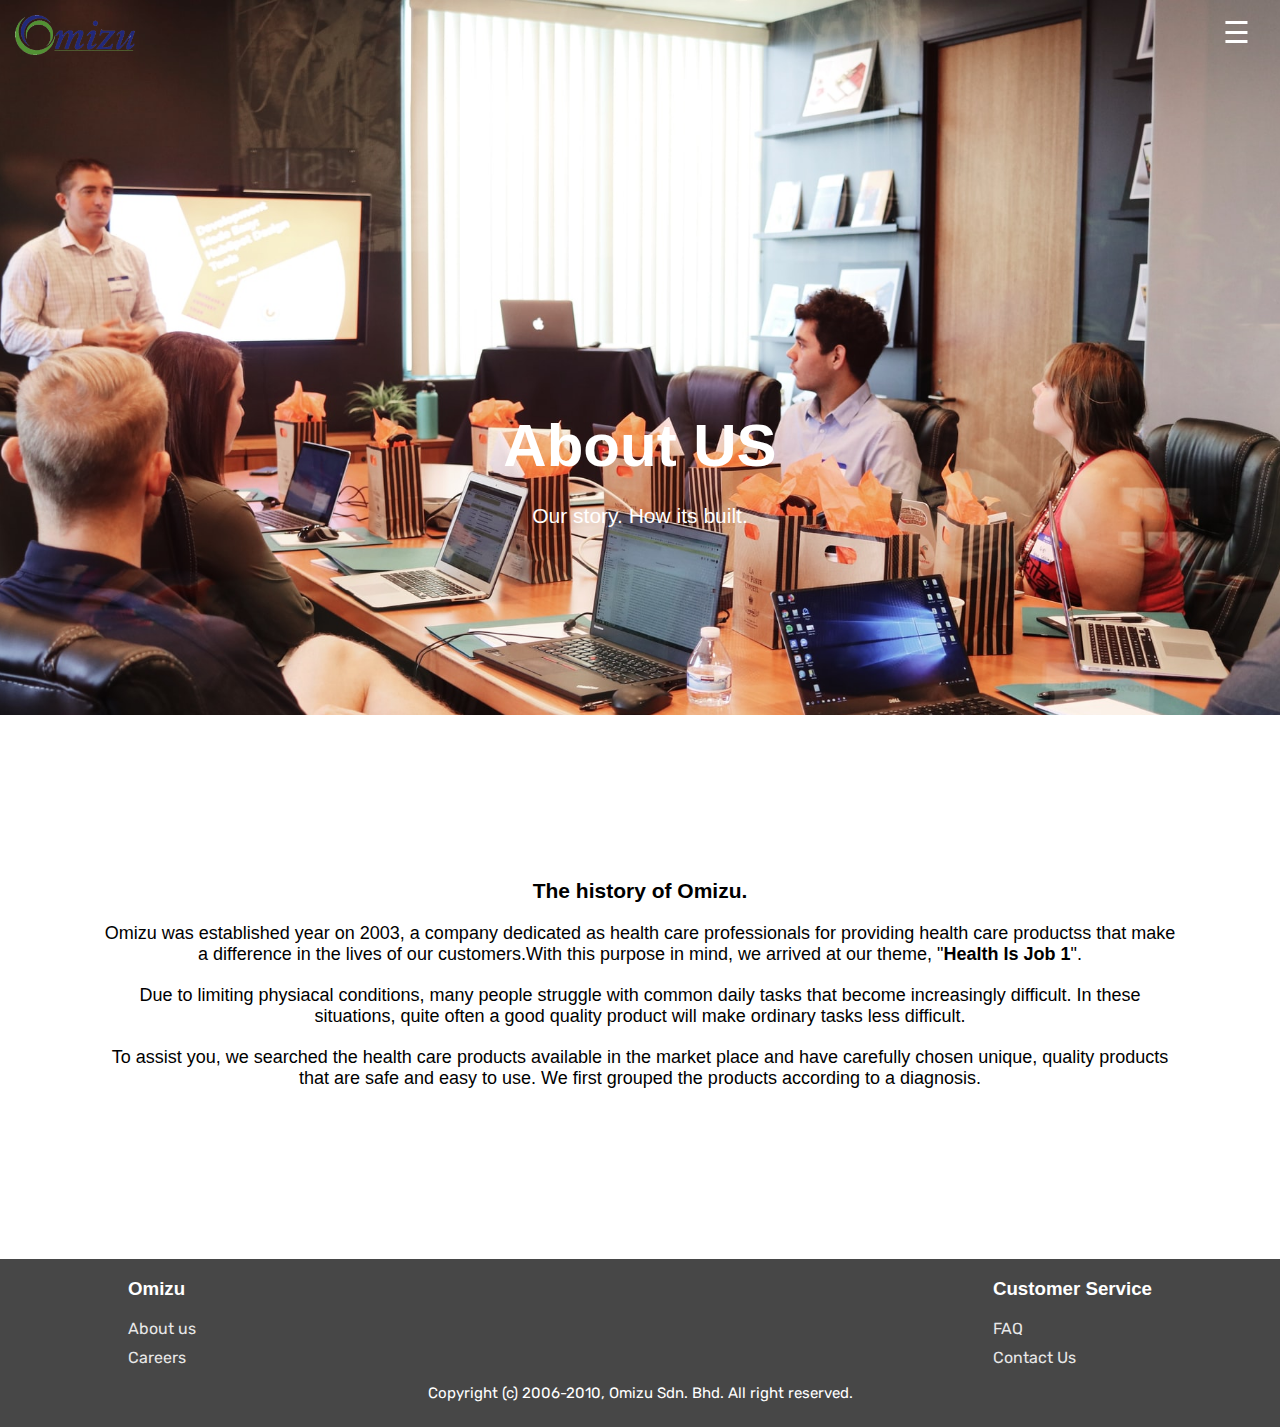
==== commit bc719cca: "7.4" ====
--- a/aboutus.html
+++ b/aboutus.html
@@ -12,6 +12,7 @@
 
        gtag('config', 'UA-170457967-1');
     </script>
+    <script src="https://ajax.googleapis.com/ajax/libs/jquery/3.4.1/jquery.min.js"></script>
     <meta name="viewport" content="width=device-width, initial-scale=1.0">
     <title>The history of Omizu Sdn Bhd</title>
     <link rel="shortcut icon" href="favicon.ico">
@@ -29,48 +30,64 @@
     <meta name="twitter:title" content="The history of Omizu Sdn Bhd">
     <link rel="canonical" href="https://omizu.com.my/aboutus">
   </head>
-  <header>
-    <header>
-      <nav id="navbar">
-        <span id="open" onclick="openNav()">&#9776;</span>
-          <a class="alg" href="#"><img class="logo" src="img/omizu-logo.jpg" alt="omizu logo"></a>
-            <ul>
-              <li class="a"><a id="a" onclick="undone()" class="cu" href="#" style="background-color: #ff7d7d;">Home</a></li>
-              <li class="b"><a id="b" onclick="undone()" href="#" style="background-color: #ff7d7d;">About Us</a></li>
-              <div class="drop">
-                 <button class="dropbtn">Product <i class="arrow down"></i></button>
-                 <div class="drop-content">
-                  <div class="dropp">
-                    <button class="homebtn"><a href="ht.html"><i class="arrow left"></i> Home Therapy</a></button>
-                    <div class="home-content">
-                      <a href="ch.html">Chinese Herbs</a>
-                    </div>
+  <header class="trans navbar">
+    <nav id="navbar">
+      <span id="open" class="openNav white" onclick="openNav()">&#9776;</span>
+        <a class="alg" href="#"><img class="logo" src="img/omizulogo.png" alt="omizu logo"></a>
+          <ul>
+            <li class="a"><a id="a" class="cu" href="index.htmlsw">Home</a></li>
+            <li class="b"><a id="b" onclick="undone()" href="#" style="background-color: #ff7d7d;">About Us</a></li>
+            <div class="drop">
+               <button class="dropbtn">Product <i class="arrow down"></i></button>
+               <div class="drop-content">
+                <div class="dropp">
+                  <button class="homebtn"><a href="ht.html"><i class="arrow left"></i> Home Therapy</a></button>
+                  <div class="home-content">
+                    <a href="ch.html">Chinese Herbs</a>
                   </div>
-                   <a class="nav-bapII" href="bapII.html">Body Acu-Pro II</a>
-                   <a href="osz.html">Oshinizu</a>
-                 </div>
+                </div>
+                 <a class="nav-bapII" href="bapII.html">Body Acu-Pro II</a>
+                 <a href="osz.html">Oshinizu</a>
+                 <a href="chw.html">Cold Hot Wrap</a>
+               </div>
+            </div>
+            <li class="d"><a id="d" href="help.html">Help</a></li>
+          </ul>
+          <div id="msnav" class="">
+            <span id="close" class="close" onclick="cNav()">&#10006;</span>
+            <div id="snava">
+              <a class="home" href="index.html">Home</a>
+              <a href="aboutus.html">About Us</a>
+              <button class="nsect" href="#">Product  <i class="arrow down"></i></button>
+              <div id="nsec" class="nsec" >
+                <button style="background-color:#f3f3f3;" class="nsect"><i class="arrow right"></i>Home Therapy & Herbs</button>
+                <div style="background-color:#d8d8d8;" id="nsec" class="nsec">
+                  <a href="ht.html"><i class="arrow right"></i>Home Therapy</a>
+                  <a href="ch.html"><i class="arrow right"></i>Chinese Herbs</a>
+                </div>
+                  <a style="margin-top: 20px;" href="bapII.html"><i class="arrow right"></i>Body Acu-Pro II</a>
+                  <a href="chw.html"><i class="arrow right"></i>Cold Hot Wrap</a>
+                  <a href="osz.html"><i class="arrow right"></i>Oshinizu</a>
               </div>
-              <li class="d"><a id="d" href="help.html">Help</a></li>
-            </ul>
-            <div id="msnav" class="">
-              <span id="close" class="close" onclick="cNav()">&#10006;</span>
-              <div id="snava">
-                <a class="home" href="index.html">Home</a>
-                <a href="aboutus.html">About Us</a>
-                <button class="nsect" href="#">Product  <i class="arrow down"></i></button>
-                <div id="nsec" class="nsec" >
-                    <a href="bapII.html"><i class="arrow right"></i>Body Acu-Pro II</a>
-                    <a href="ht.html"><i class="arrow right"></i>Home Therapy</a>
-                    <a href="osz.html"><i class="arrow right"></i>Oshinizu</a>
-                </div>
-                <a href="help.html">Help</a>
-              </div>
+              <a href="help.html">Help</a>
             </div>
-          </nav>
-    </header>
+          </div>
+        </nav>
+  </header>
 
   <body>
-
+    <div class="sec1">
+      <div class="wrapper">
+        <h1>About US</h1>
+        <p>Our story. How its built.</p>
+      </div>
+    </div>
+    <div class="sec2">
+      <h1>The history of Omizu.</h1>
+      <p>Omizu was established year on 2003, a company dedicated as health care professionals for providing health care productss that make a difference in the lives of our customers.With this purpose in mind, we arrived at our theme, "<strong>Health Is Job 1</strong>".</p>
+      <p>Due to limiting physiacal conditions, many people struggle with common daily tasks that become increasingly difficult. In these situations, quite often a good quality product will make ordinary tasks less difficult.</p>
+      <p>To assist you, we searched the health care products available in the market place and have carefully chosen unique, quality products that are safe and easy to use. We first grouped the products according to a diagnosis.</p>
+    </div>
   </body>
 
   <footer>
@@ -94,3 +111,4 @@
 </html>
 
 <script src="js/js.js"></script>
+<script src="js/aboutus.js"></script>
--- a/css/nav.css
+++ b/css/nav.css
@@ -15,7 +15,7 @@
   
 header {
     z-index: 5;
-    background-color: #FFFFFF;
+    background-color: transparent;
     position: fixed;
     left: 0;
     right: 0;
@@ -223,7 +223,7 @@
     transition: ease 500ms;
   }
   
-  .nsec {
+  .nsec , .nnsec{
     display: none;
     background-color: #f3f3f3;
     transition: ease 500ms;
@@ -358,7 +358,7 @@
       margin: 50px 10px 0px 10px;
     }
   
-    .nsect {
+    .nsect{
       width: 100%;
       border: 0;  
       padding: 10px;
@@ -461,7 +461,7 @@
         margin: 50px 10px 0px 10px;
       }
     
-      .nsect {
+      .nsect{
         width: 100%;
         border: 0;  
         padding: 10px;
@@ -720,7 +720,7 @@
     font-size: 10px;
   }
 
-  .nsect {
+  .nsect{
     width: 100%;
     border: 0;  
     padding: 10px;
--- a/css/aboutus.css
+++ b/css/aboutus.css
@@ -1,10 +1,21 @@
 @import url('https://fonts.googleapis.com/css?family=Rubik');
 @import url('https://fonts.googleapis.com/css?family=Lato');
 
-@media only screen and (max-width: 540px) {
+@media (min-width: 1025px) and (max-width: 1280px) {
+  .white {
+    color: #fff !important;
+  }
 }
 
-@media only screen and (max-width: 485px) {
+@media (min-width: 768px) and (max-width: 1024px) { 
+  /*Tablet landscape*/
+  .white {
+    color: #fff !important;
+  }
+}
+
+header {
+  transition: background-color 350ms ease-in-out;
 }
 
 .head {
@@ -95,4 +106,59 @@
   text-align: center;
   display: inline-block;
   margin-top: 110px;
-}+}
+
+.sec1 {
+  height: 715px;
+  background-image: url(/img/aboutus.jpg);
+  background-attachment: fixed;
+  background-position: center;
+  background-repeat: no-repeat;
+  background-size: cover;
+}
+
+.sec1 h1 {
+  font-size: 60px;
+  font-family: Arial, Helvetica, sans-serif;
+  position: absolute;
+  z-index: 2;
+  top: 45%;
+  left: 50%;
+  transform: translate(-50%, -50%);
+  text-align: center;
+  color: #fff;
+  filter: drop-shadow(100);
+}
+
+.sec1 p {
+  font-size: 21px;
+  font-family: Arial, Helvetica, sans-serif;
+  position: absolute;
+  z-index: 2;
+  top: 55%;
+  left: 50%;
+  transform: translate(-50%, -50%);
+  text-align: center;
+  color: #fff;
+}
+
+.sec2 {
+  padding: 150px 0 150px 0;
+}
+
+.sec2 h1{
+  font-family: Arial, Helvetica, sans-serif;
+  text-align: center;
+  font-size: 21px;
+}
+
+.sec2 p {
+  font-family: Arial, Helvetica, sans-serif;
+  text-align: center;
+  font-size: 18px;
+  margin: 20px 100px 20px 100px;
+}
+
+header.solid {
+  background-color: #fff;
+}
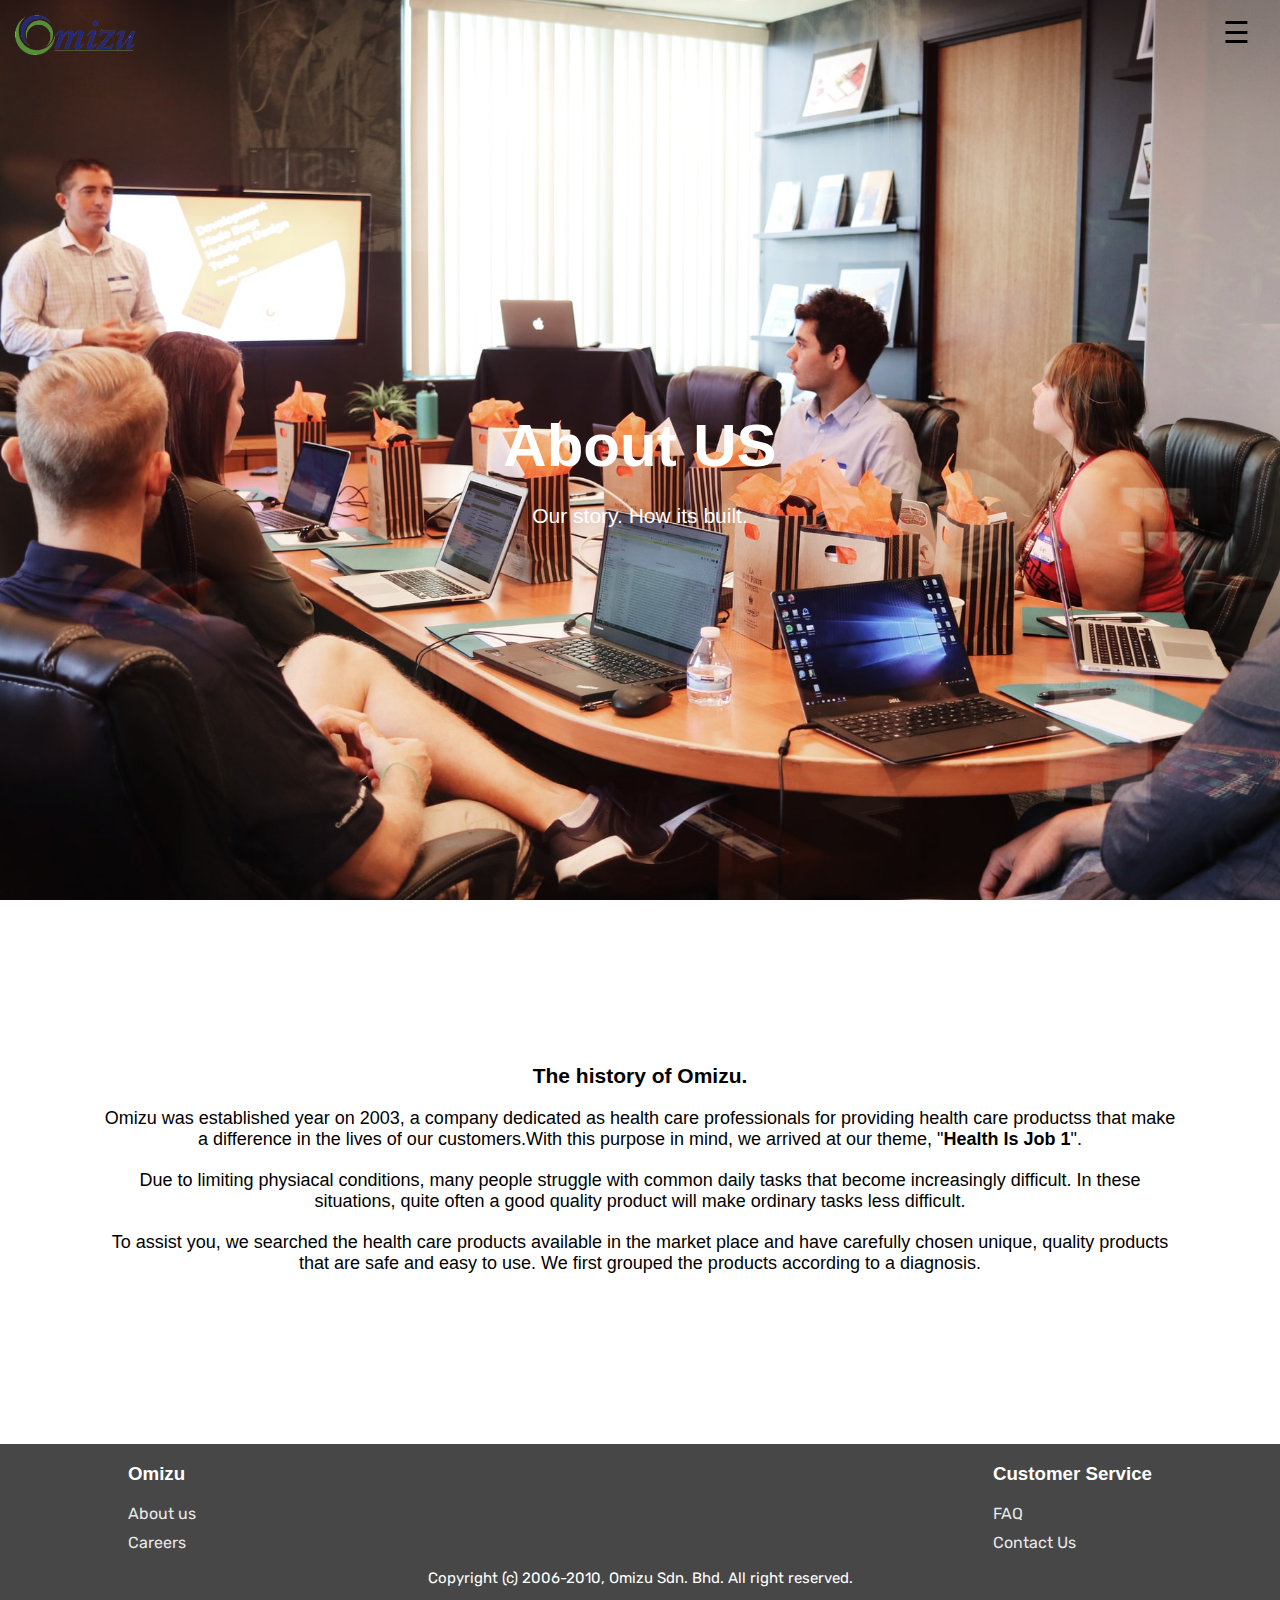
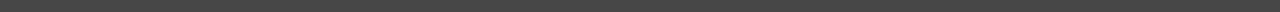
==== commit 1f1d8256: "V7.4.1.3" ====
--- a/aboutus.html
+++ b/aboutus.html
@@ -35,8 +35,8 @@
       <span id="open" class="openNav white" onclick="openNav()">&#9776;</span>
         <a class="alg" href="#"><img class="logo" src="img/omizulogo.png" alt="omizu logo"></a>
           <ul>
-            <li class="a"><a id="a" class="cu" href="index.htmlsw">Home</a></li>
-            <li class="b"><a id="b" onclick="undone()" href="#" style="background-color: #ff7d7d;">About Us</a></li>
+            <li class="a"><a id="a" class="cu" href="index.html">Home</a></li>
+            <li class="b"><a id="b" class="au" href="#">About Us</a></li>
             <div class="drop">
                <button class="dropbtn">Product <i class="arrow down"></i></button>
                <div class="drop-content">
@@ -51,7 +51,7 @@
                  <a href="chw.html">Cold Hot Wrap</a>
                </div>
             </div>
-            <li class="d"><a id="d" href="help.html">Help</a></li>
+            <li class="d"><a id="d" class="hp" href="help.html">Help</a></li>
           </ul>
           <div id="msnav" class="">
             <span id="close" class="close" onclick="cNav()">&#10006;</span>
--- a/css/nav.css
+++ b/css/nav.css
@@ -1,3 +1,5 @@
+@import url('https://fonts.googleapis.com/css2?family=Open+Sans:wght@600&display=swap');
+
 * {
     box-sizing: border-box;
 }
@@ -46,8 +48,8 @@
   
 li a {
     text-decoration: none;
-    color: #000000;
-    font-family: 'Rubik', sans-serif;
+    color: #FFF;
+    font-family: 'Open Sans', sans-serif;
     display: inline;
     z-index: 1;
     padding: 10px;
@@ -101,15 +103,15 @@
     border: 0;
     background-color: #fff;
     text-decoration: none;
-    color: #000000;
-    font-family: 'Rubik', sans-serif;
+    color: #FFF;
+    font-family: 'Open Sans', sans-serif;
     display: inline;
     z-index: 1;
     padding: 10px;
     float: right;
     font-size: 13pt;
     border-radius: 2px;
-    transition: 350ms linear;
+    transition: 80ms linear;
 }
   
 .navbar a:hover, .drop:hover .dropbtn {
@@ -161,7 +163,7 @@
 .drop-content a {
     text-decoration: none;
     color: #000000;
-    font-family: 'Rubik', sans-serif;
+    font-family: 'Open Sans', sans-serif;
     display: block;
     text-align: left;
     padding: 10px;
@@ -219,7 +221,7 @@
     color: #000;
     font-size: 18px;
     font-style: normal;
-    font-family: 'Lato', sans-serif;
+    font-family: 'Open Sans', sans-serif;
     transition: ease 500ms;
   }
   
@@ -268,7 +270,7 @@
   }
 
   .arrow {
-    border: solid black;
+    border: solid #000;
     border-width: 0 2px 2px 0;
     display: inline-block;
     padding: 3px;
@@ -309,7 +311,7 @@
       font-size: 18px;
       font-style: normal;
       text-align: center;
-      font-family: 'Lato', sans-serif;
+      font-family: 'Open Sans', sans-serif;
     }
   
     .snav a:hover {
@@ -369,7 +371,7 @@
       font-size: 18px;
       font-style: normal;
       text-align: center;
-      font-family: 'Lato', sans-serif;
+      font-family: 'Open Sans', sans-serif;
     }
   
     .sec3 img {
@@ -412,7 +414,7 @@
         font-size: 18px;
         font-style: normal;
         text-align: center;
-        font-family: 'Lato', sans-serif;
+        font-family: 'Open Sans', sans-serif;
       }
     
       .snav a:hover {
@@ -472,7 +474,7 @@
         font-size: 18px;
         font-style: normal;
         text-align: center;
-        font-family: 'Lato', sans-serif;
+        font-family: 'Open Sans', sans-serif;
       }
     
       .sec3 img {
@@ -515,7 +517,7 @@
     font-size: 20px;
     font-style: bold;
     text-align: center;
-    font-family: 'Lato', sans-serif;
+    font-family: 'Open Sans', sans-serif;
   }
 
   .snav a:hover {
@@ -603,7 +605,7 @@
     font-size: 18px;
     font-style: normal;
     text-align: center;
-    font-family: 'Lato', sans-serif;
+    font-family: 'Open Sans', sans-serif;
   }
 
   .sec3 img {
@@ -649,7 +651,7 @@
     font-size: 18px;
     font-style: normal;
     text-align: center;
-    font-family: 'Lato', sans-serif;
+    font-family: 'Open Sans', sans-serif;
   }
 
   .snav a:hover {
@@ -731,7 +733,7 @@
     font-size: 18px;
     font-style: normal;
     text-align: center;
-    font-family: 'Lato', sans-serif;
+    font-family: 'Open Sans', sans-serif;
   }
 
   .sec3 img {
--- a/css/aboutus.css
+++ b/css/aboutus.css
@@ -14,8 +14,27 @@
   }
 }
 
+@media (min-width: 481px) and (max-width: 767) {
+  /*Smartphone*/
+  
+}
+
+@media (min-width: 320px) and (max-width: 480px) {
+  .sec1 p {
+    top: 65% !important;
+  }
+}
+
+.white {
+  color: #000 !important;
+}
+
 header {
   transition: background-color 350ms ease-in-out;
+}
+
+.dropbtn {
+  background-color: transparent;
 }
 
 .head {
@@ -109,7 +128,7 @@
 }
 
 .sec1 {
-  height: 715px;
+  height: 100vh;
   background-image: url(/img/aboutus.jpg);
   background-attachment: fixed;
   background-position: center;
